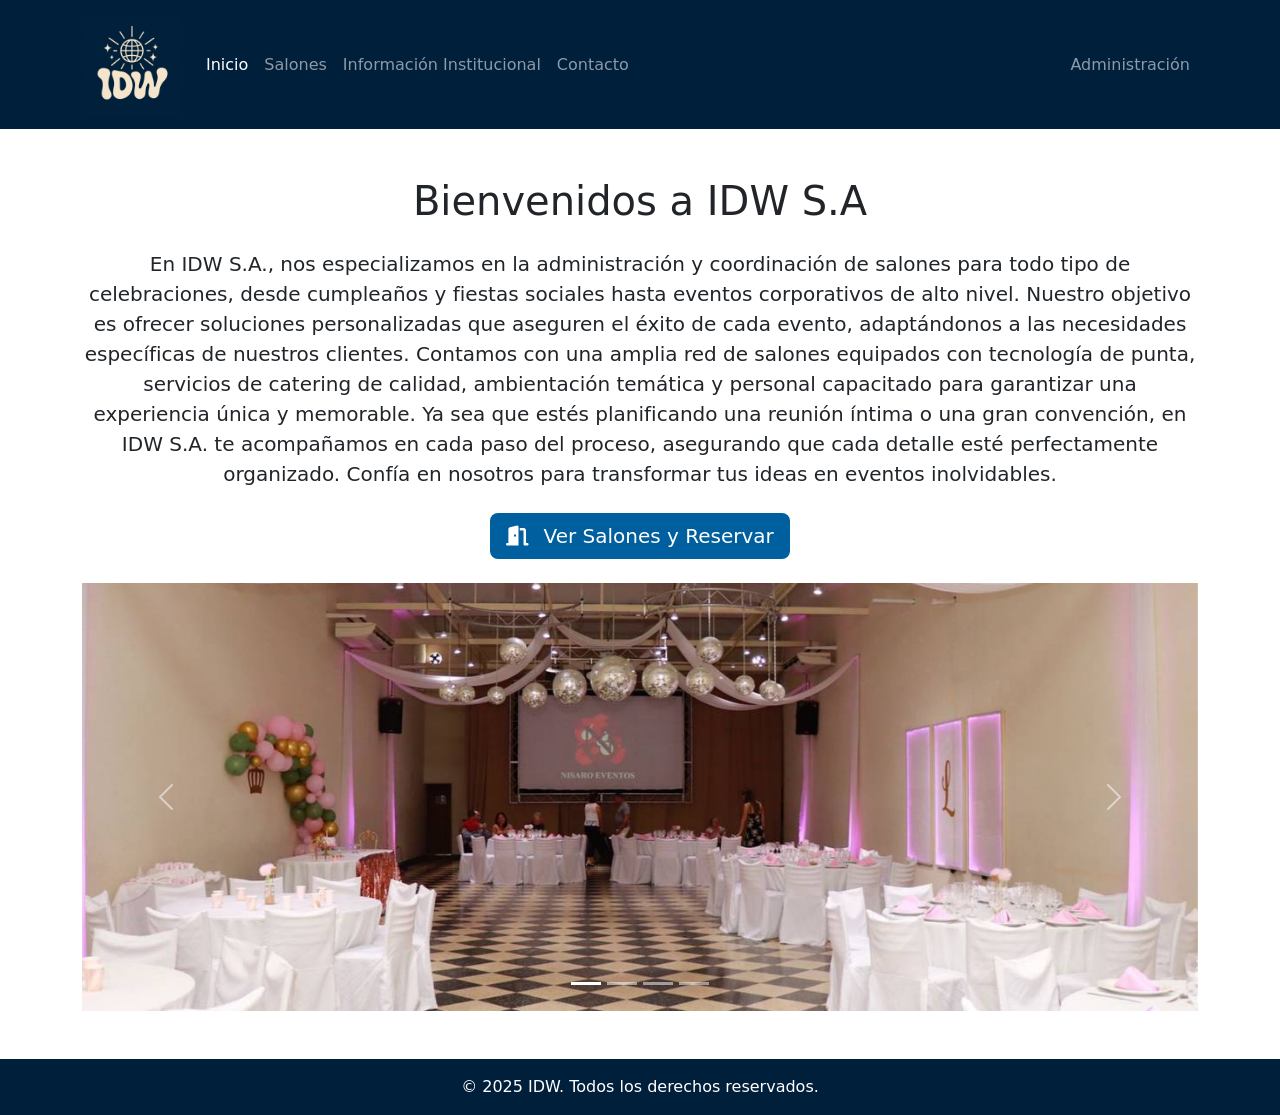
==== index.html @ 6eb88dba "arreglo de errores" ====
<!DOCTYPE html>
<html lang="es">

<head>
  <meta charset="UTF-8">
  <meta name="viewport" content="width=device-width, initial-scale=1.0">
  <title>IDW S.A - Inicio</title>
  <link href="https://cdn.jsdelivr.net/npm/bootstrap@5.3.0/dist/css/bootstrap.min.css" rel="stylesheet">
  <link rel="stylesheet" href="https://cdnjs.cloudflare.com/ajax/libs/font-awesome/6.5.0/css/all.min.css">
  <link rel="stylesheet" href="css/estilos.css">
</head>

<body class="d-flex flex-column min-vh-100">

  <header>
    <nav class="navbar navbar-expand-lg navbar-dark navbar-custom sticky-top">
      <div class="container">
        <a class="navbar-brand" href="index.html">
          <img src="Recursos/logo.jpg" alt="Logo IDW" width="100" height="100" class="d-inline-block align-text-top">
        </a>
        <button class="navbar-toggler" type="button" data-bs-toggle="collapse" data-bs-target="#navbarNav"
          aria-controls="navbarNav" aria-expanded="false" aria-label="Alternar navegación">
          <span class="navbar-toggler-icon"></span>
        </button>
        <div class="collapse navbar-collapse" id="navbarNav">
          <ul class="navbar-nav">
            <li class="nav-item"><a class="nav-link active" href="index.html">Inicio</a></li>
            <li class="nav-item"><a class="nav-link" href="salones.html">Salones</a></li>
            <li class="nav-item"><a class="nav-link" href="institucional.html">Información Institucional</a></li>
            <li class="nav-item"><a class="nav-link" href="contacto.html">Contacto</a></li>
          </ul>
          <ul class="navbar-nav ms-auto">
            <li class="nav-item"><a class="nav-link" href="adminSalones.html">Administración</a></li>
          </ul>
        </div>
      </div>
    </nav>
  </header>

  </header>

  <main class="container text-center my-5 flex-grow-1">


    <h1 class="mb-4">Bienvenidos a IDW S.A</h1>
    <p class="lead mb-4">En IDW S.A., nos especializamos en la administración y coordinación de salones para todo tipo
      de celebraciones, desde cumpleaños y fiestas sociales hasta eventos corporativos de alto nivel. Nuestro objetivo
      es ofrecer soluciones personalizadas que aseguren el éxito de cada evento, adaptándonos a las necesidades
      específicas de nuestros clientes.
      Contamos con una amplia red de salones equipados con tecnología de punta, servicios de catering de calidad,
      ambientación temática y personal capacitado para garantizar una experiencia única y memorable. Ya sea que estés
      planificando una reunión íntima o una gran convención, en IDW S.A. te acompañamos en cada paso del proceso,
      asegurando que cada detalle esté perfectamente organizado.
      Confía en nosotros para transformar tus ideas en eventos inolvidables.</p>
    <a href="salones.html" class="btn btn-lg btn-custom">
      <i class="fas fa-door-open me-2"></i> Ver Salones y Reservar
    </a>
    <br></br>

    <div id="carouselExampleIndicators" class="carousel slide" data-bs-ride="carousel" data-bs-interval="3000">

      <div class="carousel-indicators">
        <button type="button" data-bs-target="#carouselExampleIndicators" data-bs-slide-to="0" class="active"
          aria-current="true" aria-label="Slide 1"></button>
        <button type="button" data-bs-target="#carouselExampleIndicators" data-bs-slide-to="1"
          aria-label="Slide 2"></button>
        <button type="button" data-bs-target="#carouselExampleIndicators" data-bs-slide-to="2"
          aria-label="Slide 3"></button>
        <button type="button" data-bs-target="#carouselExampleIndicators" data-bs-slide-to="3"
          aria-label="Slide 4"></button>
      </div>

      <div class="carousel-inner">
        <div class="carousel-item active">
          <img src="Recursos/BANNER_1.jpg" class="d-block w-100" alt="IMAGEN BANNER 1">
        </div>
        <div class="carousel-item">
          <img src="Recursos/BANNER_2.jpg" class="d-block w-100" alt="IMAGEN BANNER 2">
        </div>
        <div class="carousel-item">
          <img src="Recursos/BANNER_3.jpg" class="d-block w-100" alt="IMAGEN BANNER 3">
        </div>
        <div class="carousel-item">
          <img src="Recursos/BANNER_4.jpg" class="d-block w-100" alt="IMAGEN BANNER 4">
        </div>
      </div>

      <button class="carousel-control-prev" type="button" data-bs-target="#carouselExampleIndicators"
        data-bs-slide="prev">
        <span class="carousel-control-prev-icon" aria-hidden="true"></span>
        <span class="visually-hidden">Anterior</span>
      </button>
      <button class="carousel-control-next" type="button" data-bs-target="#carouselExampleIndicators"
        data-bs-slide="next">
        <span class="carousel-control-next-icon" aria-hidden="true"></span>
        <span class="visually-hidden">Siguiente</span>
      </button>
    </div>


  </main>

  <footer class="footer-custom text-white text-center py-3 mt-auto">
    <p class="mb-0">&copy; 2025 IDW. Todos los derechos reservados.</p>
  </footer>

  <script src="https://cdn.jsdelivr.net/npm/bootstrap@5.3.3/dist/js/bootstrap.bundle.min.js"></script>
</body>

</html>
---- css/estilos.css ----
.footer-custom {
  background-color: #001f3b;
}
.navbar-custom {
  background-color: #001f3b;
}

.btn-custom {
  background-color: #005f9e;
  border: none;
  color: #ffffff;
  transition: background-color 0.3s ease;
}

.btn-custom:hover {
  background-color: #00487a;
  color: #ffffff;
}
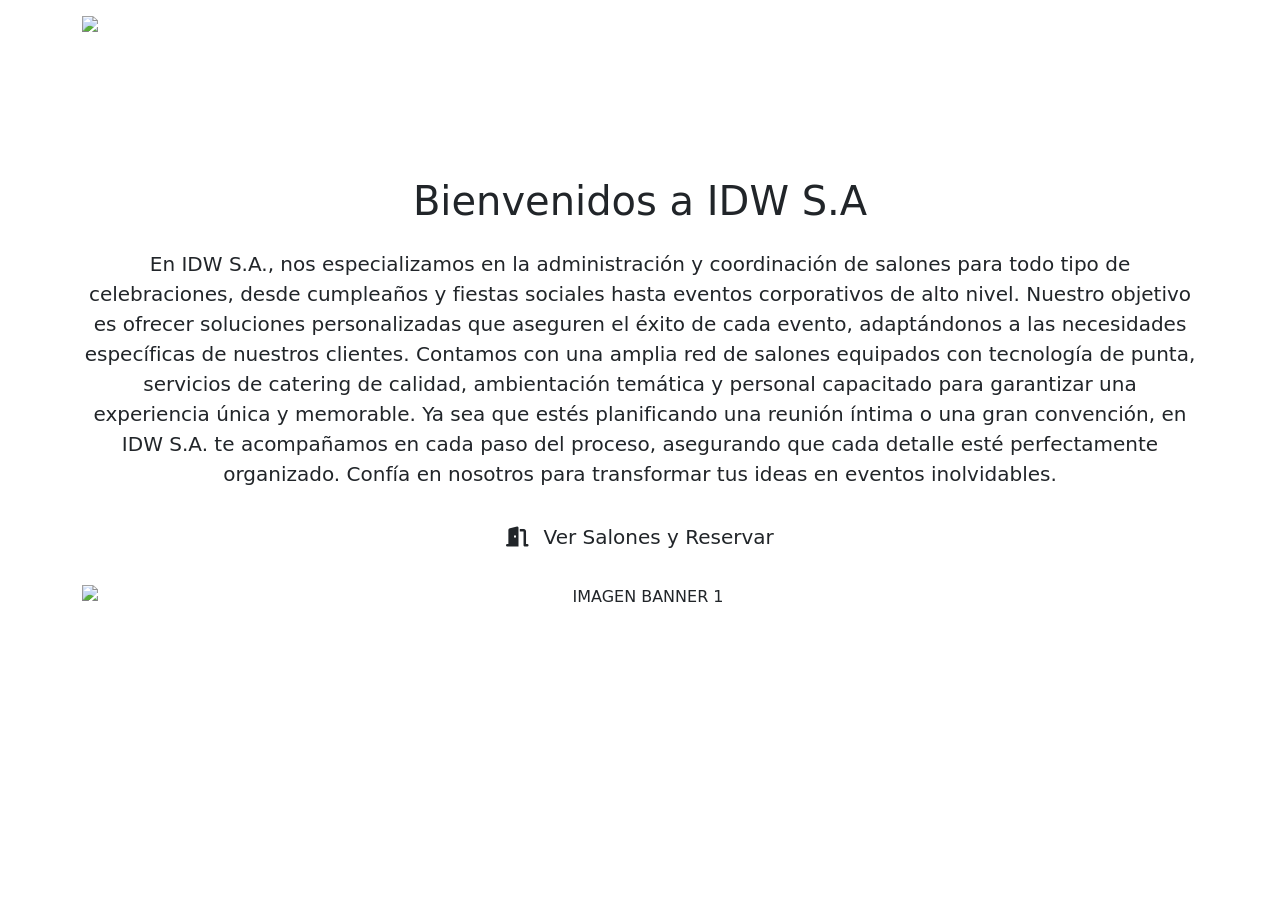
==== commit bbc45e37: "Add files via upload" ====
--- a/index.html
+++ b/index.html
@@ -1,110 +1,108 @@
-<!DOCTYPE html>
-<html lang="es">
-
-<head>
-  <meta charset="UTF-8">
-  <meta name="viewport" content="width=device-width, initial-scale=1.0">
-  <title>IDW S.A - Inicio</title>
-  <link href="https://cdn.jsdelivr.net/npm/bootstrap@5.3.0/dist/css/bootstrap.min.css" rel="stylesheet">
-  <link rel="stylesheet" href="https://cdnjs.cloudflare.com/ajax/libs/font-awesome/6.5.0/css/all.min.css">
-  <link rel="stylesheet" href="css/estilos.css">
-</head>
-
-<body class="d-flex flex-column min-vh-100">
-
-  <header>
-    <nav class="navbar navbar-expand-lg navbar-dark navbar-custom sticky-top">
-      <div class="container">
-        <a class="navbar-brand" href="index.html">
-          <img src="Recursos/logo.jpg" alt="Logo IDW" width="100" height="100" class="d-inline-block align-text-top">
-        </a>
-        <button class="navbar-toggler" type="button" data-bs-toggle="collapse" data-bs-target="#navbarNav"
-          aria-controls="navbarNav" aria-expanded="false" aria-label="Alternar navegación">
-          <span class="navbar-toggler-icon"></span>
-        </button>
-        <div class="collapse navbar-collapse" id="navbarNav">
-          <ul class="navbar-nav">
-            <li class="nav-item"><a class="nav-link active" href="index.html">Inicio</a></li>
-            <li class="nav-item"><a class="nav-link" href="salones.html">Salones</a></li>
-            <li class="nav-item"><a class="nav-link" href="institucional.html">Información Institucional</a></li>
-            <li class="nav-item"><a class="nav-link" href="contacto.html">Contacto</a></li>
-          </ul>
-          <ul class="navbar-nav ms-auto">
-            <li class="nav-item"><a class="nav-link" href="adminSalones.html">Administración</a></li>
-          </ul>
-        </div>
-      </div>
-    </nav>
-  </header>
-
-  </header>
-
-  <main class="container text-center my-5 flex-grow-1">
-
-
-    <h1 class="mb-4">Bienvenidos a IDW S.A</h1>
-    <p class="lead mb-4">En IDW S.A., nos especializamos en la administración y coordinación de salones para todo tipo
-      de celebraciones, desde cumpleaños y fiestas sociales hasta eventos corporativos de alto nivel. Nuestro objetivo
-      es ofrecer soluciones personalizadas que aseguren el éxito de cada evento, adaptándonos a las necesidades
-      específicas de nuestros clientes.
-      Contamos con una amplia red de salones equipados con tecnología de punta, servicios de catering de calidad,
-      ambientación temática y personal capacitado para garantizar una experiencia única y memorable. Ya sea que estés
-      planificando una reunión íntima o una gran convención, en IDW S.A. te acompañamos en cada paso del proceso,
-      asegurando que cada detalle esté perfectamente organizado.
-      Confía en nosotros para transformar tus ideas en eventos inolvidables.</p>
-    <a href="salones.html" class="btn btn-lg btn-custom">
-      <i class="fas fa-door-open me-2"></i> Ver Salones y Reservar
-    </a>
-    <br></br>
-
-    <div id="carouselExampleIndicators" class="carousel slide" data-bs-ride="carousel" data-bs-interval="3000">
-
-      <div class="carousel-indicators">
-        <button type="button" data-bs-target="#carouselExampleIndicators" data-bs-slide-to="0" class="active"
-          aria-current="true" aria-label="Slide 1"></button>
-        <button type="button" data-bs-target="#carouselExampleIndicators" data-bs-slide-to="1"
-          aria-label="Slide 2"></button>
-        <button type="button" data-bs-target="#carouselExampleIndicators" data-bs-slide-to="2"
-          aria-label="Slide 3"></button>
-        <button type="button" data-bs-target="#carouselExampleIndicators" data-bs-slide-to="3"
-          aria-label="Slide 4"></button>
-      </div>
-
-      <div class="carousel-inner">
-        <div class="carousel-item active">
-          <img src="Recursos/BANNER_1.jpg" class="d-block w-100" alt="IMAGEN BANNER 1">
-        </div>
-        <div class="carousel-item">
-          <img src="Recursos/BANNER_2.jpg" class="d-block w-100" alt="IMAGEN BANNER 2">
-        </div>
-        <div class="carousel-item">
-          <img src="Recursos/BANNER_3.jpg" class="d-block w-100" alt="IMAGEN BANNER 3">
-        </div>
-        <div class="carousel-item">
-          <img src="Recursos/BANNER_4.jpg" class="d-block w-100" alt="IMAGEN BANNER 4">
-        </div>
-      </div>
-
-      <button class="carousel-control-prev" type="button" data-bs-target="#carouselExampleIndicators"
-        data-bs-slide="prev">
-        <span class="carousel-control-prev-icon" aria-hidden="true"></span>
-        <span class="visually-hidden">Anterior</span>
-      </button>
-      <button class="carousel-control-next" type="button" data-bs-target="#carouselExampleIndicators"
-        data-bs-slide="next">
-        <span class="carousel-control-next-icon" aria-hidden="true"></span>
-        <span class="visually-hidden">Siguiente</span>
-      </button>
-    </div>
-
-
-  </main>
-
-  <footer class="footer-custom text-white text-center py-3 mt-auto">
-    <p class="mb-0">&copy; 2025 IDW. Todos los derechos reservados.</p>
-  </footer>
-
-  <script src="https://cdn.jsdelivr.net/npm/bootstrap@5.3.3/dist/js/bootstrap.bundle.min.js"></script>
-</body>
-
+<!DOCTYPE html>
+<html lang="es">
+
+<head>
+  <meta charset="UTF-8">
+  <meta name="viewport" content="width=device-width, initial-scale=1.0">
+  <title>IDW S.A - Inicio</title>
+  <link href="https://cdn.jsdelivr.net/npm/bootstrap@5.3.0/dist/css/bootstrap.min.css" rel="stylesheet">
+  <link rel="stylesheet" href="https://cdnjs.cloudflare.com/ajax/libs/font-awesome/6.5.0/css/all.min.css">
+  <link rel="stylesheet" href="css/estilos.css">
+</head>
+
+<body class="d-flex flex-column min-vh-100">
+
+  <header>
+    <nav class="navbar navbar-expand-lg navbar-dark navbar-custom sticky-top">
+      <div class="container">
+        <a class="navbar-brand" href="index.html">
+          <img src="Recursos/logo.jpg" alt="Logo IDW" width="100" height="100" class="d-inline-block align-text-top">
+        </a>
+        <button class="navbar-toggler" type="button" data-bs-toggle="collapse" data-bs-target="#navbarNav"
+          aria-controls="navbarNav" aria-expanded="false" aria-label="Alternar navegación">
+          <span class="navbar-toggler-icon"></span>
+        </button>
+        <div class="collapse navbar-collapse" id="navbarNav">
+          <ul class="navbar-nav">
+            <li class="nav-item"><a class="nav-link active" href="index.html">Inicio</a></li>
+            <li class="nav-item"><a class="nav-link" href="salones.html">Salones</a></li>
+            <li class="nav-item"><a class="nav-link" href="institucional.html">Información Institucional</a></li>
+            <li class="nav-item"><a class="nav-link" href="contacto.html">Contacto</a></li>
+          </ul>
+          <ul class="navbar-nav ms-auto">
+            <li class="nav-item"><a class="nav-link" href="adminSalones.html">Administración</a></li>
+          </ul>
+        </div>
+      </div>
+    </nav>
+  </header>
+
+  <main class="container text-center my-5 flex-grow-1">
+
+
+    <h1 class="mb-4">Bienvenidos a IDW S.A</h1>
+    <p class="lead mb-4">En IDW S.A., nos especializamos en la administración y coordinación de salones para todo tipo
+      de celebraciones, desde cumpleaños y fiestas sociales hasta eventos corporativos de alto nivel. Nuestro objetivo
+      es ofrecer soluciones personalizadas que aseguren el éxito de cada evento, adaptándonos a las necesidades
+      específicas de nuestros clientes.
+      Contamos con una amplia red de salones equipados con tecnología de punta, servicios de catering de calidad,
+      ambientación temática y personal capacitado para garantizar una experiencia única y memorable. Ya sea que estés
+      planificando una reunión íntima o una gran convención, en IDW S.A. te acompañamos en cada paso del proceso,
+      asegurando que cada detalle esté perfectamente organizado.
+      Confía en nosotros para transformar tus ideas en eventos inolvidables.</p>
+    <a href="salones.html" class="btn btn-lg btn-custom">
+      <i class="fas fa-door-open me-2"></i> Ver Salones y Reservar
+    </a>
+    <br></br>
+
+    <div id="carouselExampleIndicators" class="carousel slide" data-bs-ride="carousel" data-bs-interval="3000">
+
+      <div class="carousel-indicators">
+        <button type="button" data-bs-target="#carouselExampleIndicators" data-bs-slide-to="0" class="active"
+          aria-current="true" aria-label="Slide 1"></button>
+        <button type="button" data-bs-target="#carouselExampleIndicators" data-bs-slide-to="1"
+          aria-label="Slide 2"></button>
+        <button type="button" data-bs-target="#carouselExampleIndicators" data-bs-slide-to="2"
+          aria-label="Slide 3"></button>
+        <button type="button" data-bs-target="#carouselExampleIndicators" data-bs-slide-to="3"
+          aria-label="Slide 4"></button>
+      </div>
+
+      <div class="carousel-inner">
+        <div class="carousel-item active">
+          <img src="Recursos/BANNER_1.jpg" class="d-block w-100" alt="IMAGEN BANNER 1">
+        </div>
+        <div class="carousel-item">
+          <img src="Recursos/BANNER_2.jpg" class="d-block w-100" alt="IMAGEN BANNER 2">
+        </div>
+        <div class="carousel-item">
+          <img src="Recursos/BANNER_3.jpg" class="d-block w-100" alt="IMAGEN BANNER 3">
+        </div>
+        <div class="carousel-item">
+          <img src="Recursos/BANNER_4.jpg" class="d-block w-100" alt="IMAGEN BANNER 4">
+        </div>
+      </div>
+
+      <button class="carousel-control-prev" type="button" data-bs-target="#carouselExampleIndicators"
+        data-bs-slide="prev">
+        <span class="carousel-control-prev-icon" aria-hidden="true"></span>
+        <span class="visually-hidden">Anterior</span>
+      </button>
+      <button class="carousel-control-next" type="button" data-bs-target="#carouselExampleIndicators"
+        data-bs-slide="next">
+        <span class="carousel-control-next-icon" aria-hidden="true"></span>
+        <span class="visually-hidden">Siguiente</span>
+      </button>
+    </div>
+
+
+  </main>
+
+  <footer class="footer-custom text-white text-center py-3 mt-auto">
+    <p class="mb-0">&copy; 2025 IDW. Todos los derechos reservados.</p>
+  </footer>
+
+  <script src="https://cdn.jsdelivr.net/npm/bootstrap@5.3.3/dist/js/bootstrap.bundle.min.js"></script>
+</body>
+
 </html>
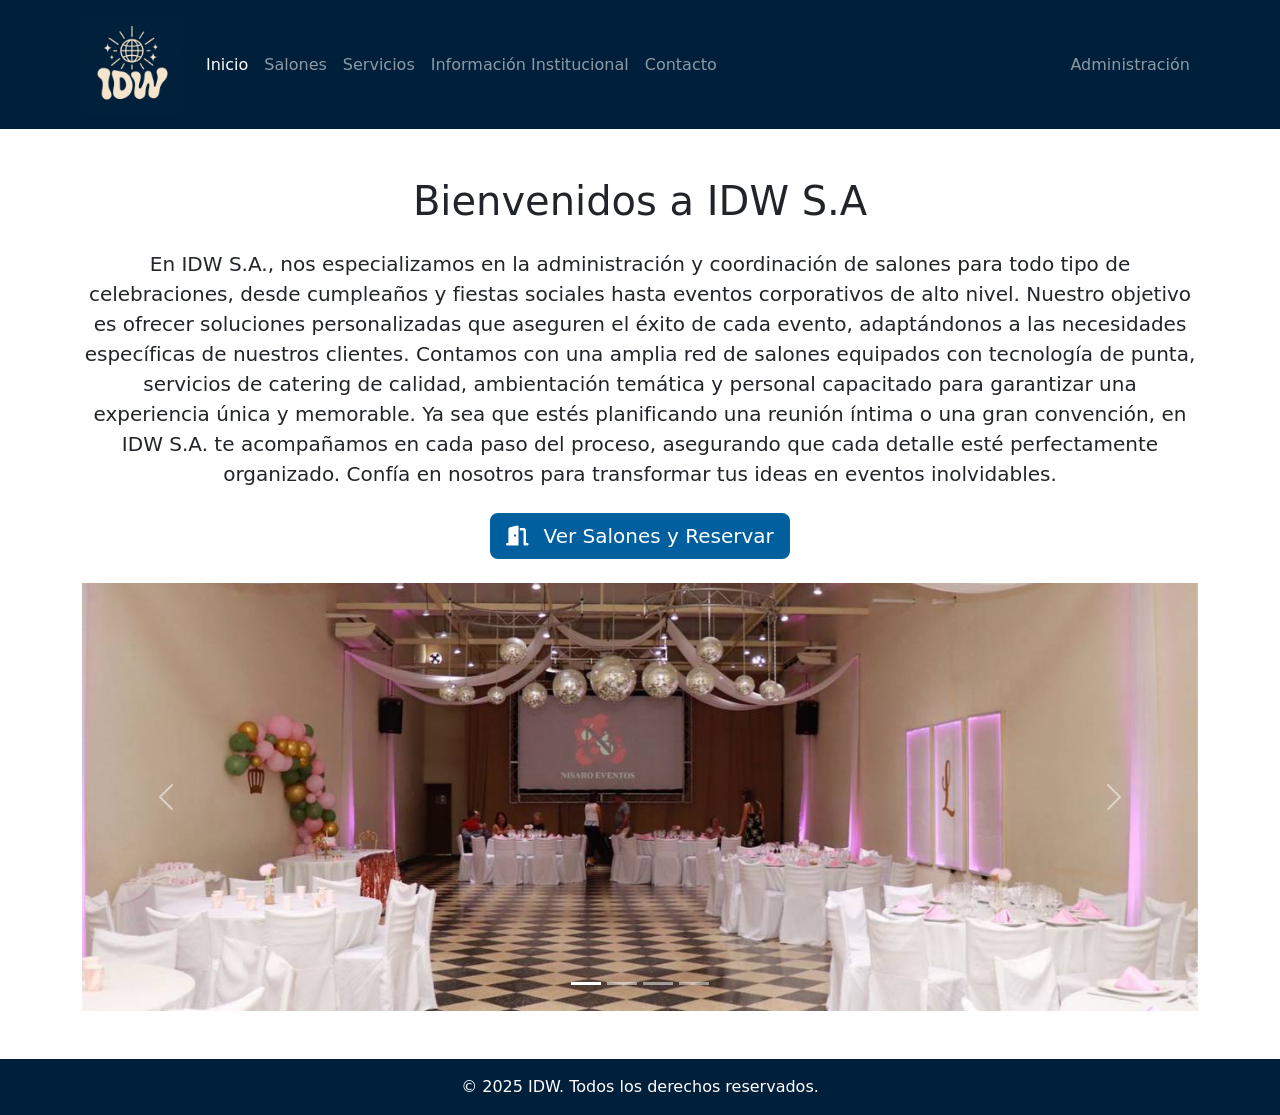
==== commit a87e5439: "se agrego servicios" ====
--- a/index.html
+++ b/index.html
@@ -26,6 +26,7 @@
           <ul class="navbar-nav">
             <li class="nav-item"><a class="nav-link active" href="index.html">Inicio</a></li>
             <li class="nav-item"><a class="nav-link" href="salones.html">Salones</a></li>
+                <li class="nav-item"><a class="nav-link" href="servicios.html">Servicios</a></li>
             <li class="nav-item"><a class="nav-link" href="institucional.html">Información Institucional</a></li>
             <li class="nav-item"><a class="nav-link" href="contacto.html">Contacto</a></li>
           </ul>
--- a/css/estilos.css
+++ b/css/estilos.css
@@ -0,0 +1,19 @@
+
+.footer-custom {
+  background-color: #001f3b;
+}
+.navbar-custom {
+  background-color: #001f3b;
+}
+
+.btn-custom {
+  background-color: #005f9e;
+  border: none;
+  color: #ffffff;
+  transition: background-color 0.3s ease;
+}
+
+.btn-custom:hover {
+  background-color: #00487a;
+  color: #ffffff;
+}
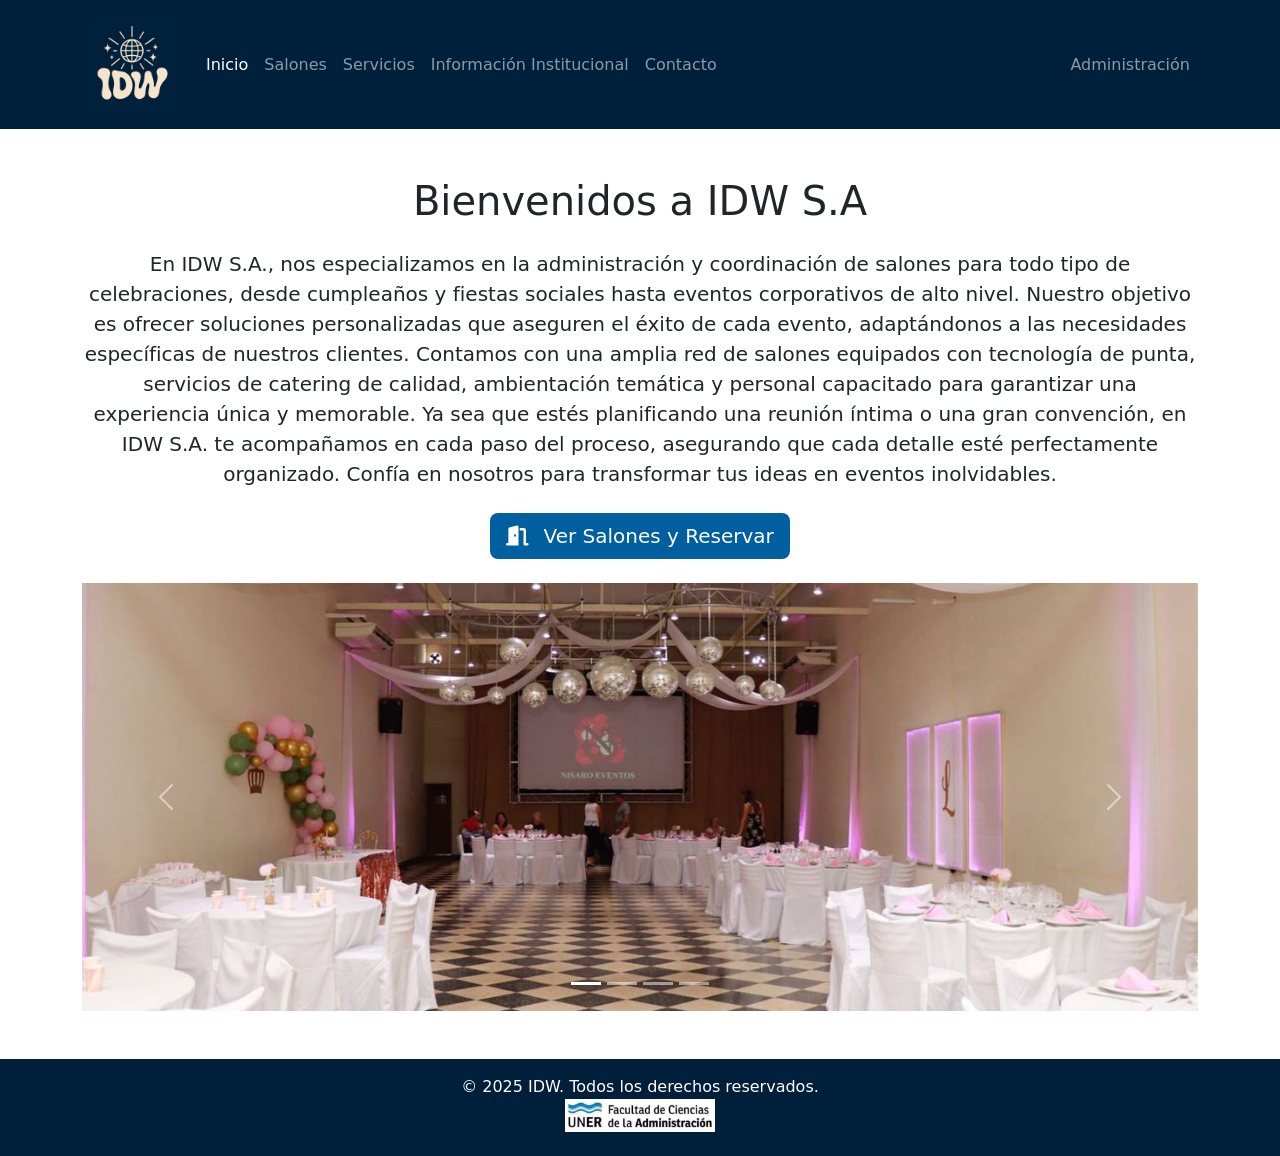
==== commit d8b52e94: "mejoras html" ====
--- a/index.html
+++ b/index.html
@@ -26,7 +26,7 @@
           <ul class="navbar-nav">
             <li class="nav-item"><a class="nav-link active" href="index.html">Inicio</a></li>
             <li class="nav-item"><a class="nav-link" href="salones.html">Salones</a></li>
-                <li class="nav-item"><a class="nav-link" href="servicios.html">Servicios</a></li>
+            <li class="nav-item"><a class="nav-link" href="servicios.html">Servicios</a></li>
             <li class="nav-item"><a class="nav-link" href="institucional.html">Información Institucional</a></li>
             <li class="nav-item"><a class="nav-link" href="contacto.html">Contacto</a></li>
           </ul>
@@ -37,6 +37,7 @@
       </div>
     </nav>
   </header>
+
 
   <main class="container text-center my-5 flex-grow-1">
 
@@ -101,6 +102,7 @@
 
   <footer class="footer-custom text-white text-center py-3 mt-auto">
     <p class="mb-0">&copy; 2025 IDW. Todos los derechos reservados.</p>
+    <img src="/Recursos/tudw.png" alt="Logo UNER" class="mb-2" style="width: 150px;">
   </footer>
 
   <script src="https://cdn.jsdelivr.net/npm/bootstrap@5.3.3/dist/js/bootstrap.bundle.min.js"></script>
--- a/css/estilos.css
+++ b/css/estilos.css
@@ -1,4 +1,3 @@
-
 .footer-custom {
   background-color: #001f3b;
 }
@@ -16,4 +15,4 @@
 .btn-custom:hover {
   background-color: #00487a;
   color: #ffffff;
-}
+}
